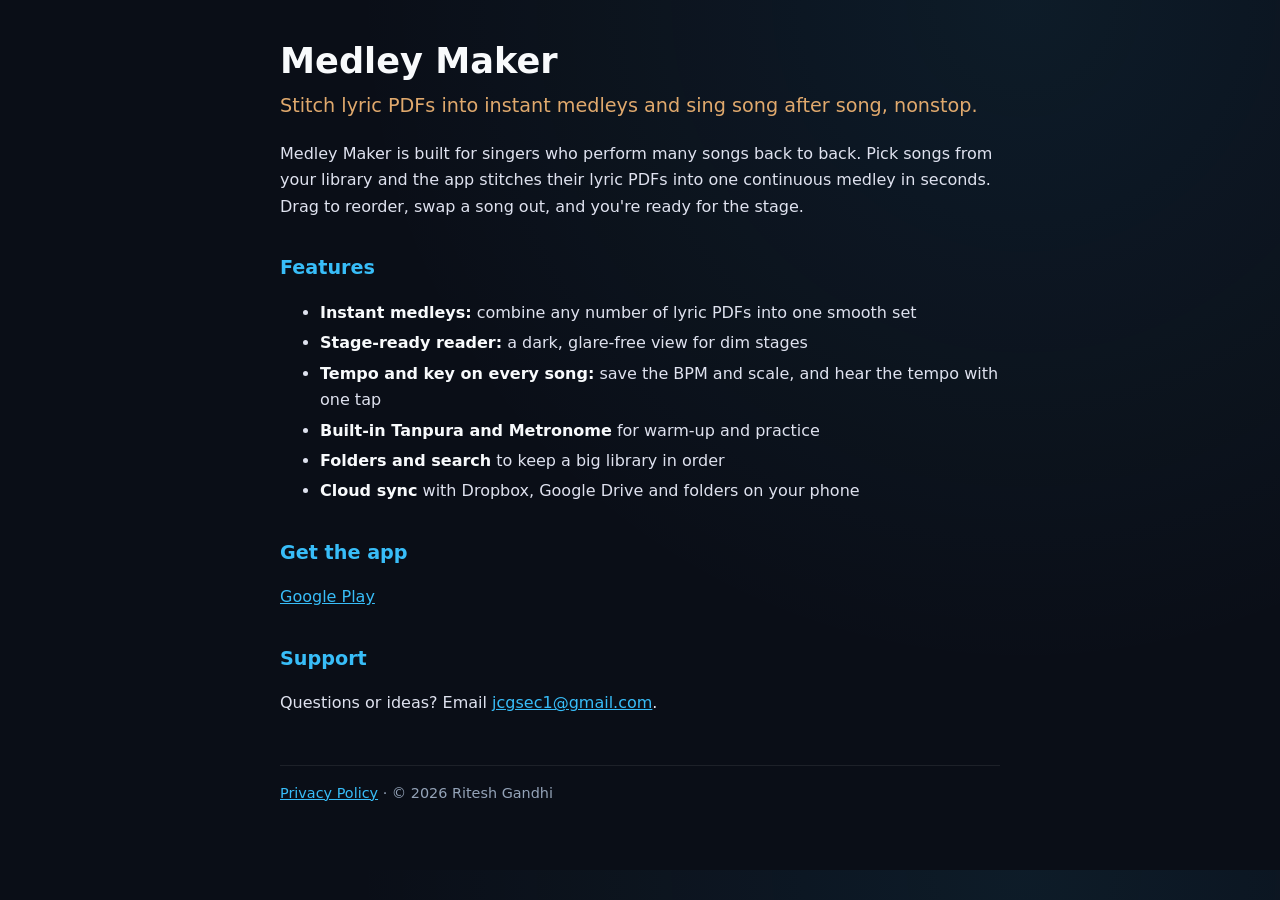
==== index.html @ 9d5c89de "Add files via upload" ====
<!doctype html>
<html lang="en">
<head>
<meta charset="utf-8">
<meta name="viewport" content="width=device-width, initial-scale=1">
<title>Medley Maker</title>
<meta name="description" content="Stitch lyric PDFs into instant medleys and sing song after song nonstop.">
<link rel="stylesheet" href="style.css">
</head>
<body>
<main>
  <h1>Medley Maker</h1>
  <p class="lead">Stitch lyric PDFs into instant medleys and sing song after song, nonstop.</p>

  <p>Medley Maker is built for singers who perform many songs back to back. Pick songs from your library and the
  app stitches their lyric PDFs into one continuous medley in seconds. Drag to reorder, swap a song out, and
  you're ready for the stage.</p>

  <h2>Features</h2>
  <ul>
    <li><strong>Instant medleys:</strong> combine any number of lyric PDFs into one smooth set</li>
    <li><strong>Stage-ready reader:</strong> a dark, glare-free view for dim stages</li>
    <li><strong>Tempo and key on every song:</strong> save the BPM and scale, and hear the tempo with one tap</li>
    <li><strong>Built-in Tanpura and Metronome</strong> for warm-up and practice</li>
    <li><strong>Folders and search</strong> to keep a big library in order</li>
    <li><strong>Cloud sync</strong> with Dropbox, Google Drive and folders on your phone</li>
  </ul>

  <h2>Get the app</h2>
  <p><!-- replace with your store link once the app is live -->
    <a href="https://play.google.com/store/apps/details?id=in.riteshgandhi.medley_maker">Google Play</a></p>

  <h2>Support</h2>
  <p>Questions or ideas? Email <a href="mailto:jcgsec1@gmail.com">jcgsec1@gmail.com</a>.</p>

  <footer><a href="privacy.html">Privacy Policy</a> · © 2026 Ritesh Gandhi</footer>
</main>
</body>
</html>
---- style.css ----
:root { color-scheme: dark; }
body {
  margin: 0;
  background: #0a0e17 radial-gradient(circle at 80% 0%, rgba(56, 189, 248, 0.08), transparent 50%);
  color: #dfe2ef;
  font: 16px/1.65 system-ui, -apple-system, "Segoe UI", Roboto, sans-serif;
}
main { max-width: 720px; margin: 0 auto; padding: 40px 16px 64px; }
h1 { font-size: 2.2rem; line-height: 1.2; margin: 0 0 8px; color: #f8fafc; }
h2 { font-size: 1.2rem; margin: 32px 0 8px; color: #38bdf8; }
a { color: #38bdf8; }
strong { color: #f8fafc; }
.lead { font-size: 1.2rem; color: #e0a96d; margin-top: 0; }
.muted { color: #94a3b8; font-size: 0.9rem; }
.back { margin: 0 0 16px; font-size: 0.9rem; }
li { margin-bottom: 4px; }
footer { margin-top: 48px; padding-top: 16px; border-top: 1px solid rgba(255, 255, 255, 0.08); color: #94a3b8; font-size: 0.9rem; }
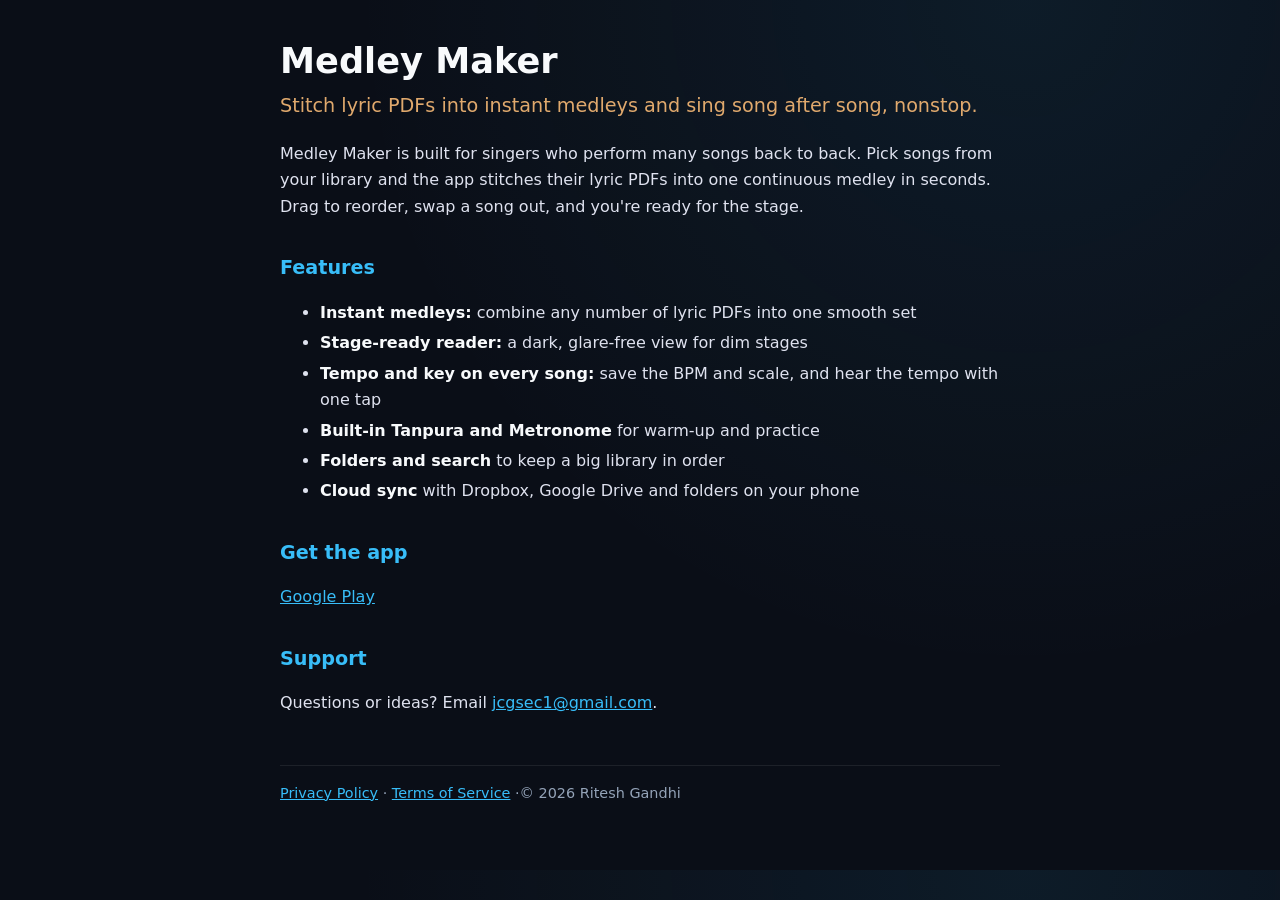
==== commit 9e49ee0e: "Add files via upload" ====
--- a/index.html
+++ b/index.html
@@ -33,7 +33,7 @@
   <h2>Support</h2>
   <p>Questions or ideas? Email <a href="mailto:jcgsec1@gmail.com">jcgsec1@gmail.com</a>.</p>
 
-  <footer><a href="privacy.html">Privacy Policy</a> · © 2026 Ritesh Gandhi</footer>
+  <footer><a href="privacy.html">Privacy Policy</a> · <a href="terms.html">Terms of Service</a> ·© 2026 Ritesh Gandhi</footer>
 </main>
 </body>
 </html>
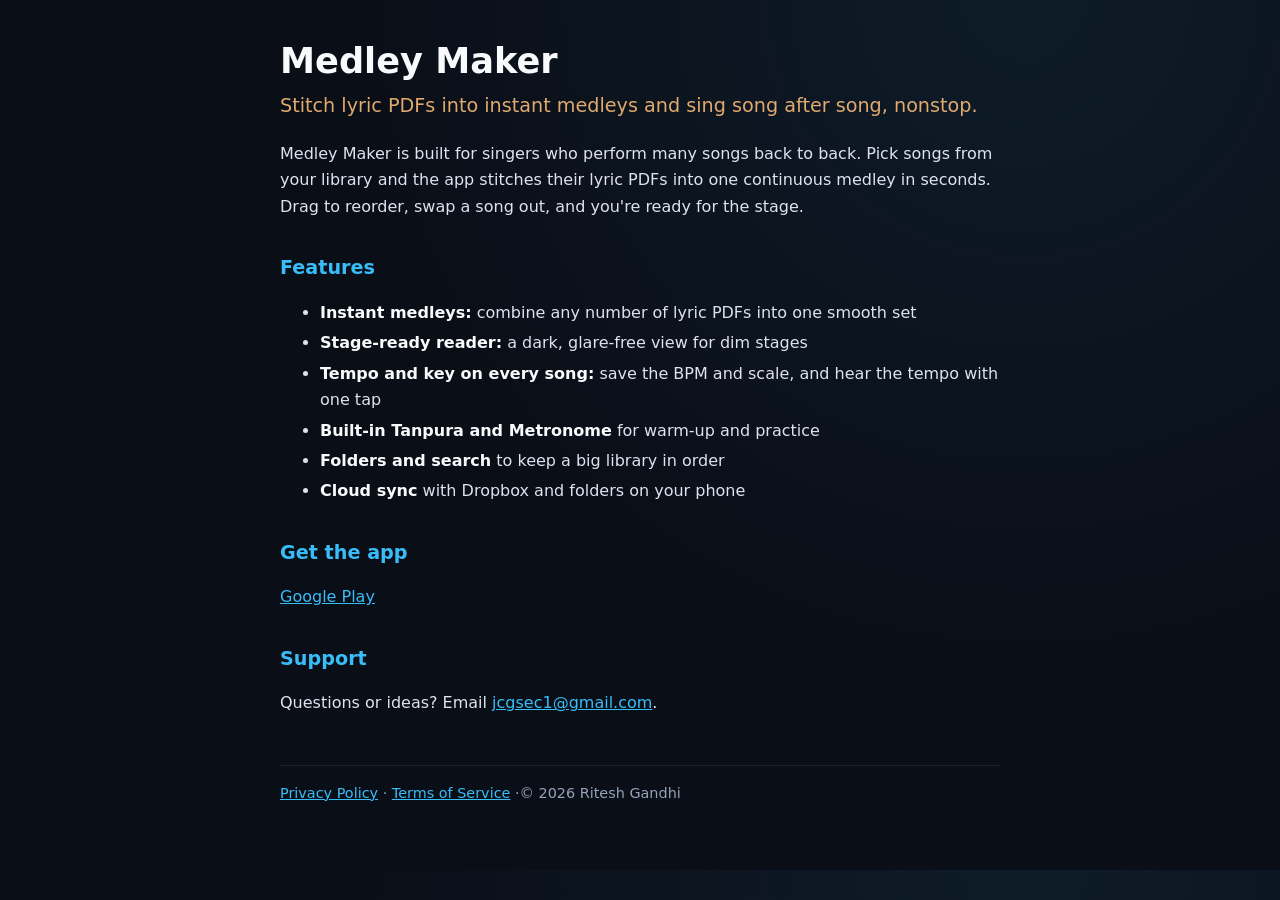
==== commit 59cb6a55: "Add files via upload" ====
--- a/index.html
+++ b/index.html
@@ -23,7 +23,7 @@
     <li><strong>Tempo and key on every song:</strong> save the BPM and scale, and hear the tempo with one tap</li>
     <li><strong>Built-in Tanpura and Metronome</strong> for warm-up and practice</li>
     <li><strong>Folders and search</strong> to keep a big library in order</li>
-    <li><strong>Cloud sync</strong> with Dropbox, Google Drive and folders on your phone</li>
+    <li><strong>Cloud sync</strong> with Dropbox and folders on your phone</li>
   </ul>
 
   <h2>Get the app</h2>
